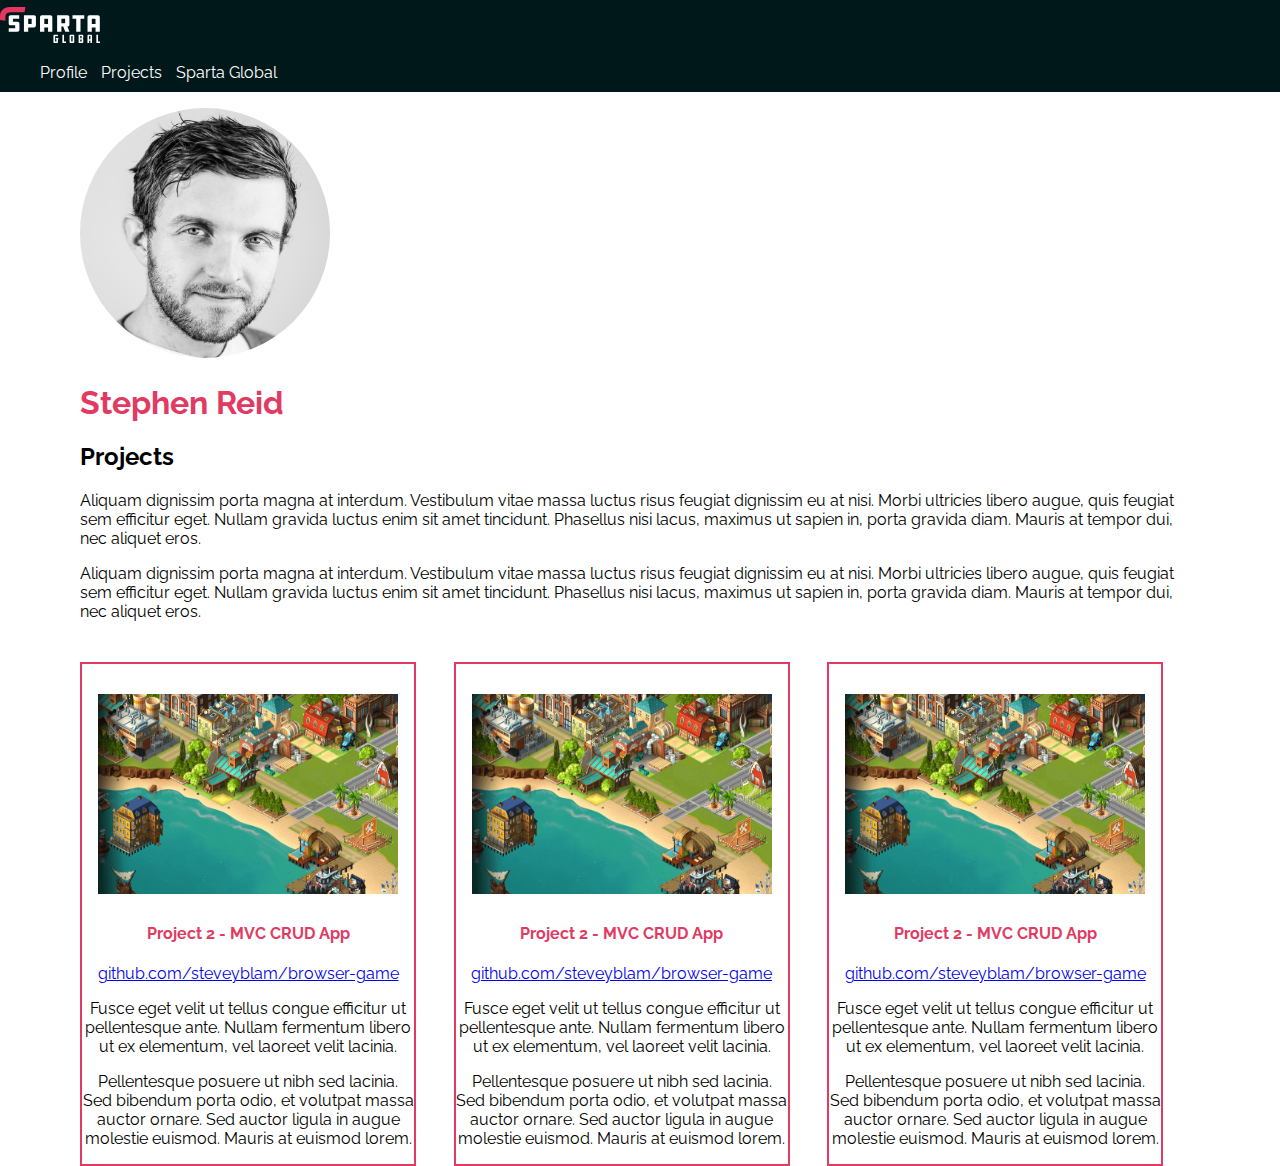
==== starter-code-responsive-homework/projects.html @ 10fbf870 "extracted code and read me" ====
<!DOCTYPE html>
<html lang="en">
<head>
  <title>Projects</title>
  <link href="https://fonts.googleapis.com/css?family=Raleway" rel="stylesheet">
  <link rel="stylesheet" type="text/css" href="css/global.css">
  <link rel="stylesheet" type="text/css" href="css/projects.css">
  <link rel="icon" type="image/png" sizes="32x32" href="images/favicon.png">
</head>
<body>
  <nav class="navbar">
    <div>
      <div>
        <a href="https://www.spartaglobal.com/"><img id="logo" src="images/sparta-global-logo-white.svg"></a>
      </div>

      <div>
        <ul>
          <li>
            <a href="index.html">Profile</a>
          </li>
          <li>
            <a href="projects.html">Projects</a>
          </li>
          <li>
            <a href="https://www.spartaglobal.com/">Sparta Global</a>
          </li>
        </ul>
      </div>
    </div>
  </nav>

  <div class="main-content">
    <div>
      <div>
        <div>
          <div>
            <img id="headshot" src="images/headshot.jpg">
          </div>
        </div>

        <div>
            <h1>Stephen Reid</h1>
            <h2>Projects</h2>

            <p>Aliquam dignissim porta magna at interdum. Vestibulum vitae massa luctus risus feugiat dignissim eu at nisi. Morbi ultricies libero augue, quis feugiat sem efficitur eget. Nullam gravida luctus enim sit amet tincidunt. Phasellus nisi lacus, maximus ut sapien in, porta gravida diam. Mauris at tempor dui, nec aliquet eros.</p>

            <p>Aliquam dignissim porta magna at interdum. Vestibulum vitae massa luctus risus feugiat dignissim eu at nisi. Morbi ultricies libero augue, quis feugiat sem efficitur eget. Nullam gravida luctus enim sit amet tincidunt. Phasellus nisi lacus, maximus ut sapien in, porta gravida diam. Mauris at tempor dui, nec aliquet eros.</p>
        </div>
      </div>

      <div class="tile">
        <div>
          <img class="screenshot" src="images/project-1-screenshot.png" />
        </div>
        <div>
          <h4>Project 2 - MVC CRUD App</h4>
          <p><a href="#">github.com/steveyblam/browser-game</a></p>
          <p>Fusce eget velit ut tellus congue efficitur ut pellentesque ante. Nullam fermentum libero ut ex elementum, vel laoreet velit lacinia.</p>
          <p>Pellentesque posuere ut nibh sed lacinia. Sed bibendum porta odio, et volutpat massa auctor ornare. Sed auctor ligula in augue molestie euismod. Mauris at euismod lorem.</p>
        </div>
      </div>

      <div class="tile">
        <div>
          <img class="screenshot" src="images/project-1-screenshot.png" />
        </div>
        <div>
          <h4>Project 2 - MVC CRUD App</h4>
          <p><a href="#">github.com/steveyblam/browser-game</a></p>
          <p>Fusce eget velit ut tellus congue efficitur ut pellentesque ante. Nullam fermentum libero ut ex elementum, vel laoreet velit lacinia.</p>
          <p>Pellentesque posuere ut nibh sed lacinia. Sed bibendum porta odio, et volutpat massa auctor ornare. Sed auctor ligula in augue molestie euismod. Mauris at euismod lorem.</p>
        </div>
      </div>

      <div class="tile">
        <div>
          <img class="screenshot" src="images/project-1-screenshot.png" />
        </div>
        <div>
          <h4>Project 2 - MVC CRUD App</h4>
          <p><a href="#">github.com/steveyblam/browser-game</a></p>
          <p>Fusce eget velit ut tellus congue efficitur ut pellentesque ante. Nullam fermentum libero ut ex elementum, vel laoreet velit lacinia.</p>
          <p>Pellentesque posuere ut nibh sed lacinia. Sed bibendum porta odio, et volutpat massa auctor ornare. Sed auctor ligula in augue molestie euismod. Mauris at euismod lorem.</p>
        </div>
      </div>
    </div>
  </div>
</body>
</html>
---- starter-code-responsive-homework/css/global.css ----
h1,h4 {
  color:#E13A63;
}

h4 {
  margin-top:30px;
}

body {
  font-family: 'Raleway', sans-serif;
  margin: 0px;
}

#logo {
  width:100px;
  margin-top:7px;
}

#headshot {
  border-radius: 100%;
  height: 250px;
  width: 250px;
}

.navbar {
  background-color: #01181b;
}

.navbar a {
  list-style: none;
  text-decoration: none;
  color: white;
}

.navbar li {
  display: inline-block;
  padding: 0px 10px 10px 0px;
}

.navbar a:hover {
  color: grey;
}

.main-content {
  margin: 0 80px;
}
---- starter-code-responsive-homework/css/projects.css ----
.screenshot {
  padding-top:30px;
  height: 200px;
  width: 300px;
}

.tile {
	display: inline-block;
	width: 30%;
	margin-right: 3%;
	margin-top: 25px;
	text-align: center;
	border: 2px solid #E13A63;
	box-sizing: border-box;
}

.tile img	{
	display: block;
	margin: 0 auto;
}
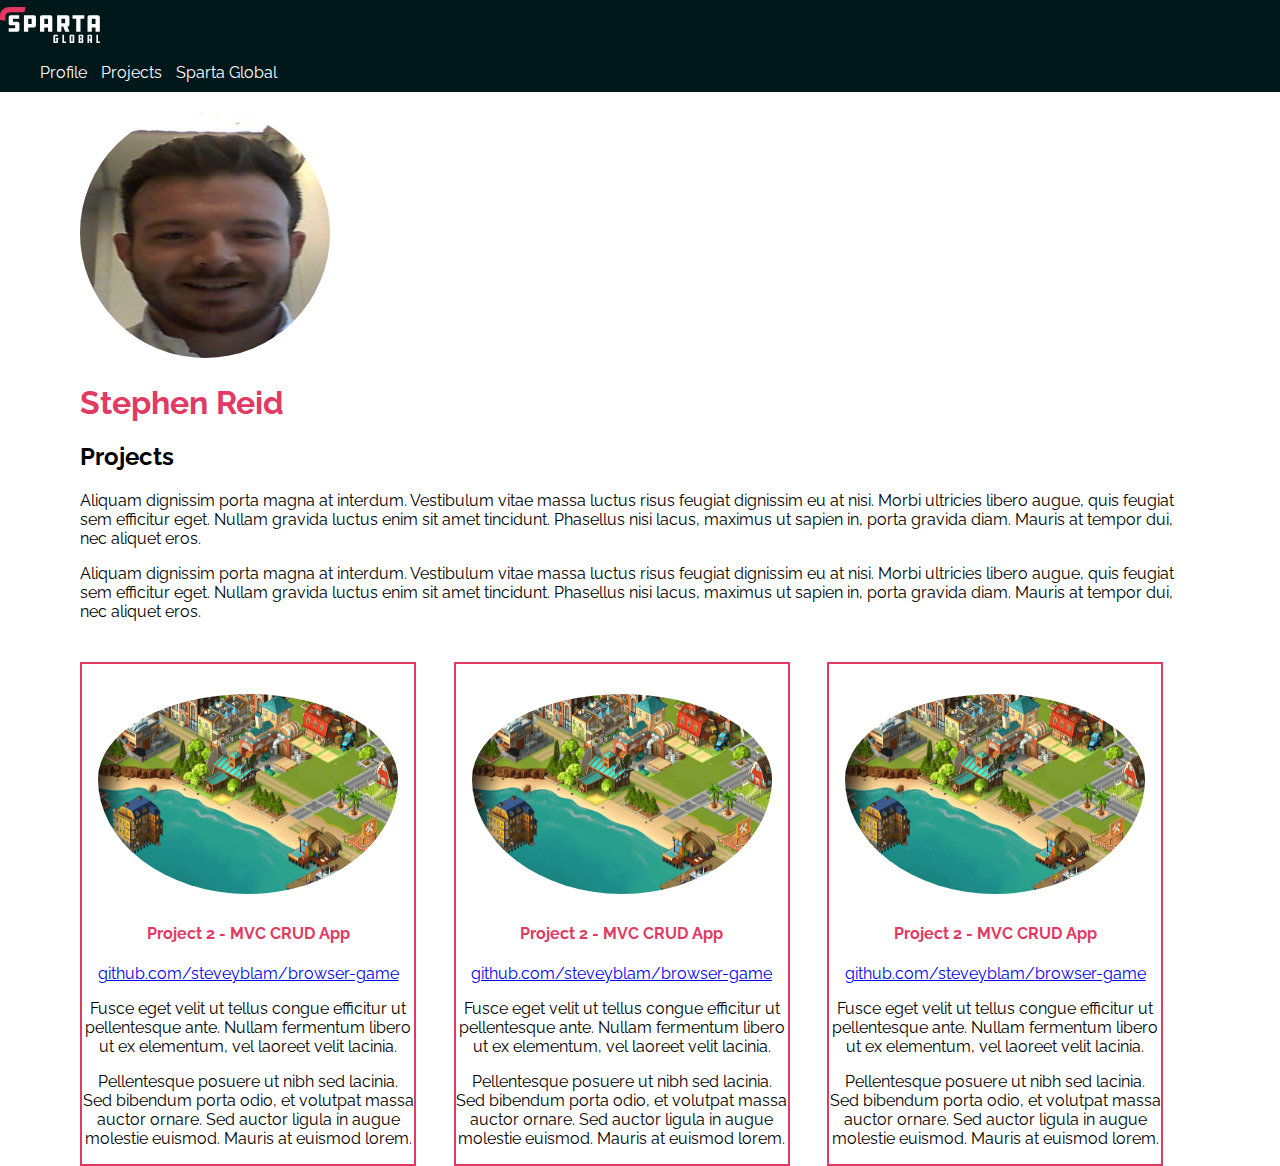
==== commit a04b557f: "add images and personal text" ====
--- a/starter-code-responsive-homework/projects.html
+++ b/starter-code-responsive-homework/projects.html
@@ -35,11 +35,11 @@
       <div>
         <div>
           <div>
-            <img id="headshot" src="images/headshot.jpg">
+            <img id="headshot" src="images/sam.jpg">
           </div>
         </div>
 
-        <div>
+        <div class="projects">
             <h1>Stephen Reid</h1>
             <h2>Projects</h2>
 
--- a/starter-code-responsive-homework/css/projects.css
+++ b/starter-code-responsive-homework/css/projects.css
@@ -17,4 +17,29 @@
 .tile img	{
 	display: block;
 	margin: 0 auto;
-}+  border-radius: 50%;
+}
+
+@media only screen and (max-width : 1200px){
+  .tile {
+    float: none;
+    text-align: center;
+    width: 100%;
+    display: block;
+    border-radius: 50%
+  }
+
+#headshot {
+  float: none;
+  display: block;
+  margin-left: auto;
+  margin-right: auto;
+  width: 50%;
+  height: 50%;
+  padding-top: 5%;
+}
+  .projects {
+    float: none;
+    text-align: center;
+  }
+}
